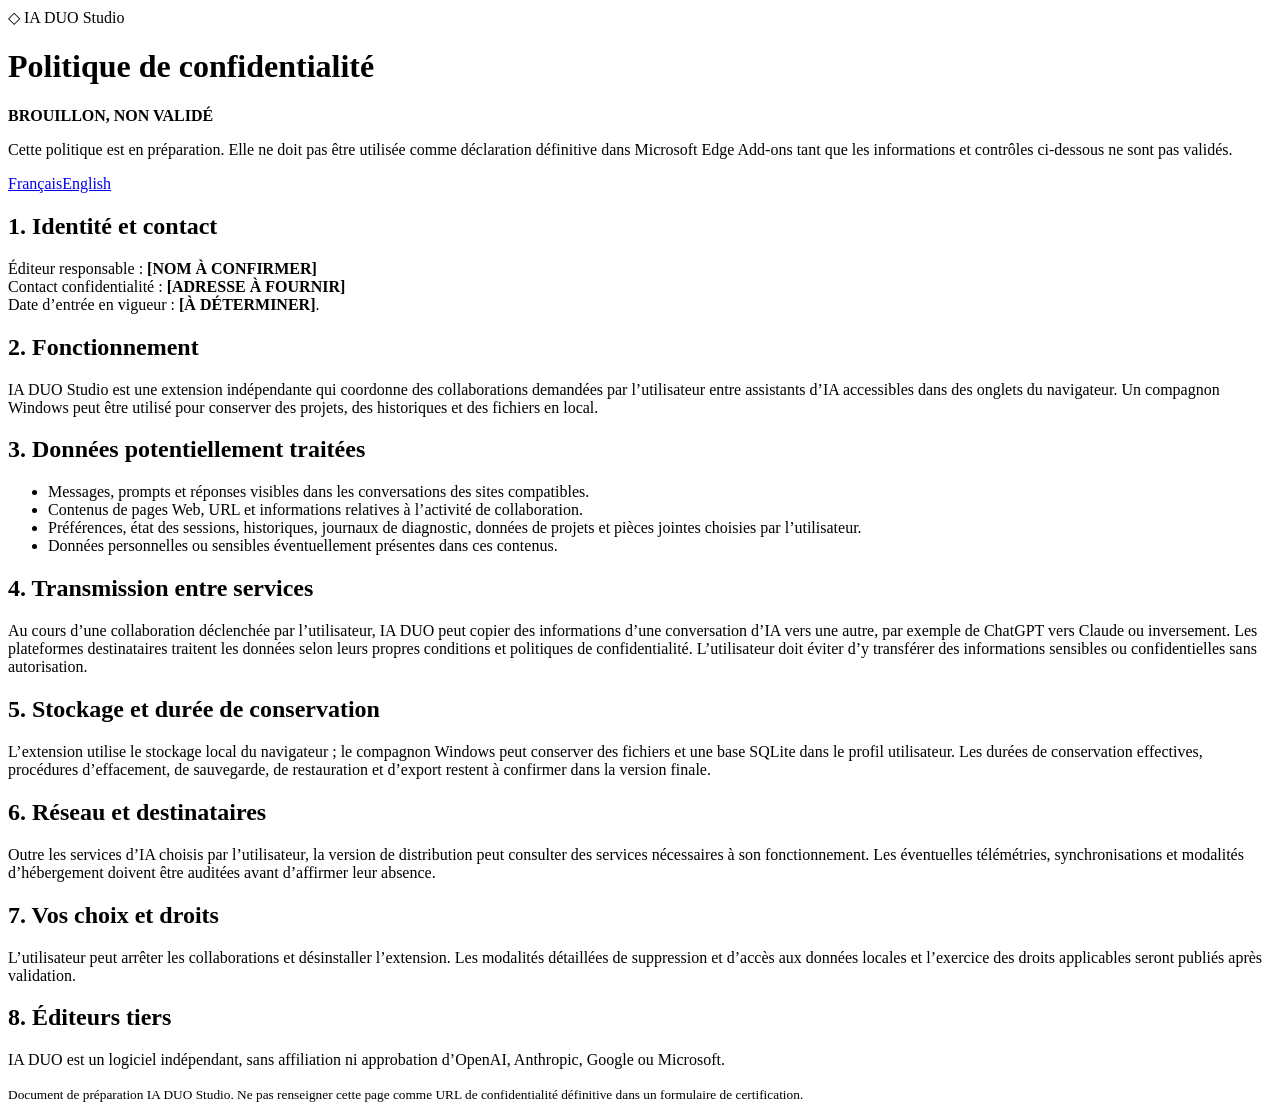
==== index.html @ 8c2fff0d "Add bilingual draft privacy site: index.html" ====
<!doctype html><html lang="fr"><head><meta charset="utf-8"><meta name="viewport" content="width=device-width,initial-scale=1"><meta name="robots" content="noindex,nofollow"><title>IA DUO Studio | Politique de confidentialité (brouillon)</title><link rel="stylesheet" href="style.css"></head><body><header>◇ IA DUO Studio</header><main><h1>Politique de confidentialité</h1><div class="notice"><strong>BROUILLON, NON VALIDÉ</strong><p>Cette politique est en préparation. Elle ne doit pas être utilisée comme déclaration définitive dans Microsoft Edge Add-ons tant que les informations et contrôles ci-dessous ne sont pas validés.</p></div><nav><a href="index.html">Français</a><a href="en.html" lang="en">English</a></nav><h2>1. Identité et contact</h2><p>Éditeur responsable : <strong>[NOM À CONFIRMER]</strong><br>Contact confidentialité : <strong>[ADRESSE À FOURNIR]</strong><br>Date d’entrée en vigueur : <strong>[À DÉTERMINER]</strong>.</p><h2>2. Fonctionnement</h2><p>IA DUO Studio est une extension indépendante qui coordonne des collaborations demandées par l’utilisateur entre assistants d’IA accessibles dans des onglets du navigateur. Un compagnon Windows peut être utilisé pour conserver des projets, des historiques et des fichiers en local.</p><h2>3. Données potentiellement traitées</h2><ul><li>Messages, prompts et réponses visibles dans les conversations des sites compatibles.</li><li>Contenus de pages Web, URL et informations relatives à l’activité de collaboration.</li><li>Préférences, état des sessions, historiques, journaux de diagnostic, données de projets et pièces jointes choisies par l’utilisateur.</li><li>Données personnelles ou sensibles éventuellement présentes dans ces contenus.</li></ul><h2>4. Transmission entre services</h2><p>Au cours d’une collaboration déclenchée par l’utilisateur, IA DUO peut copier des informations d’une conversation d’IA vers une autre, par exemple de ChatGPT vers Claude ou inversement. Les plateformes destinataires traitent les données selon leurs propres conditions et politiques de confidentialité. L’utilisateur doit éviter d’y transférer des informations sensibles ou confidentielles sans autorisation.</p><h2>5. Stockage et durée de conservation</h2><p>L’extension utilise le stockage local du navigateur ; le compagnon Windows peut conserver des fichiers et une base SQLite dans le profil utilisateur. Les durées de conservation effectives, procédures d’effacement, de sauvegarde, de restauration et d’export restent à confirmer dans la version finale.</p><h2>6. Réseau et destinataires</h2><p>Outre les services d’IA choisis par l’utilisateur, la version de distribution peut consulter des services nécessaires à son fonctionnement. Les éventuelles télémétries, synchronisations et modalités d’hébergement doivent être auditées avant d’affirmer leur absence.</p><h2>7. Vos choix et droits</h2><p>L’utilisateur peut arrêter les collaborations et désinstaller l’extension. Les modalités détaillées de suppression et d’accès aux données locales et l’exercice des droits applicables seront publiés après validation.</p><h2>8. Éditeurs tiers</h2><p>IA DUO est un logiciel indépendant, sans affiliation ni approbation d’OpenAI, Anthropic, Google ou Microsoft.</p><p><small>Document de préparation IA DUO Studio. Ne pas renseigner cette page comme URL de confidentialité définitive dans un formulaire de certification.</small></p></main></body></html>
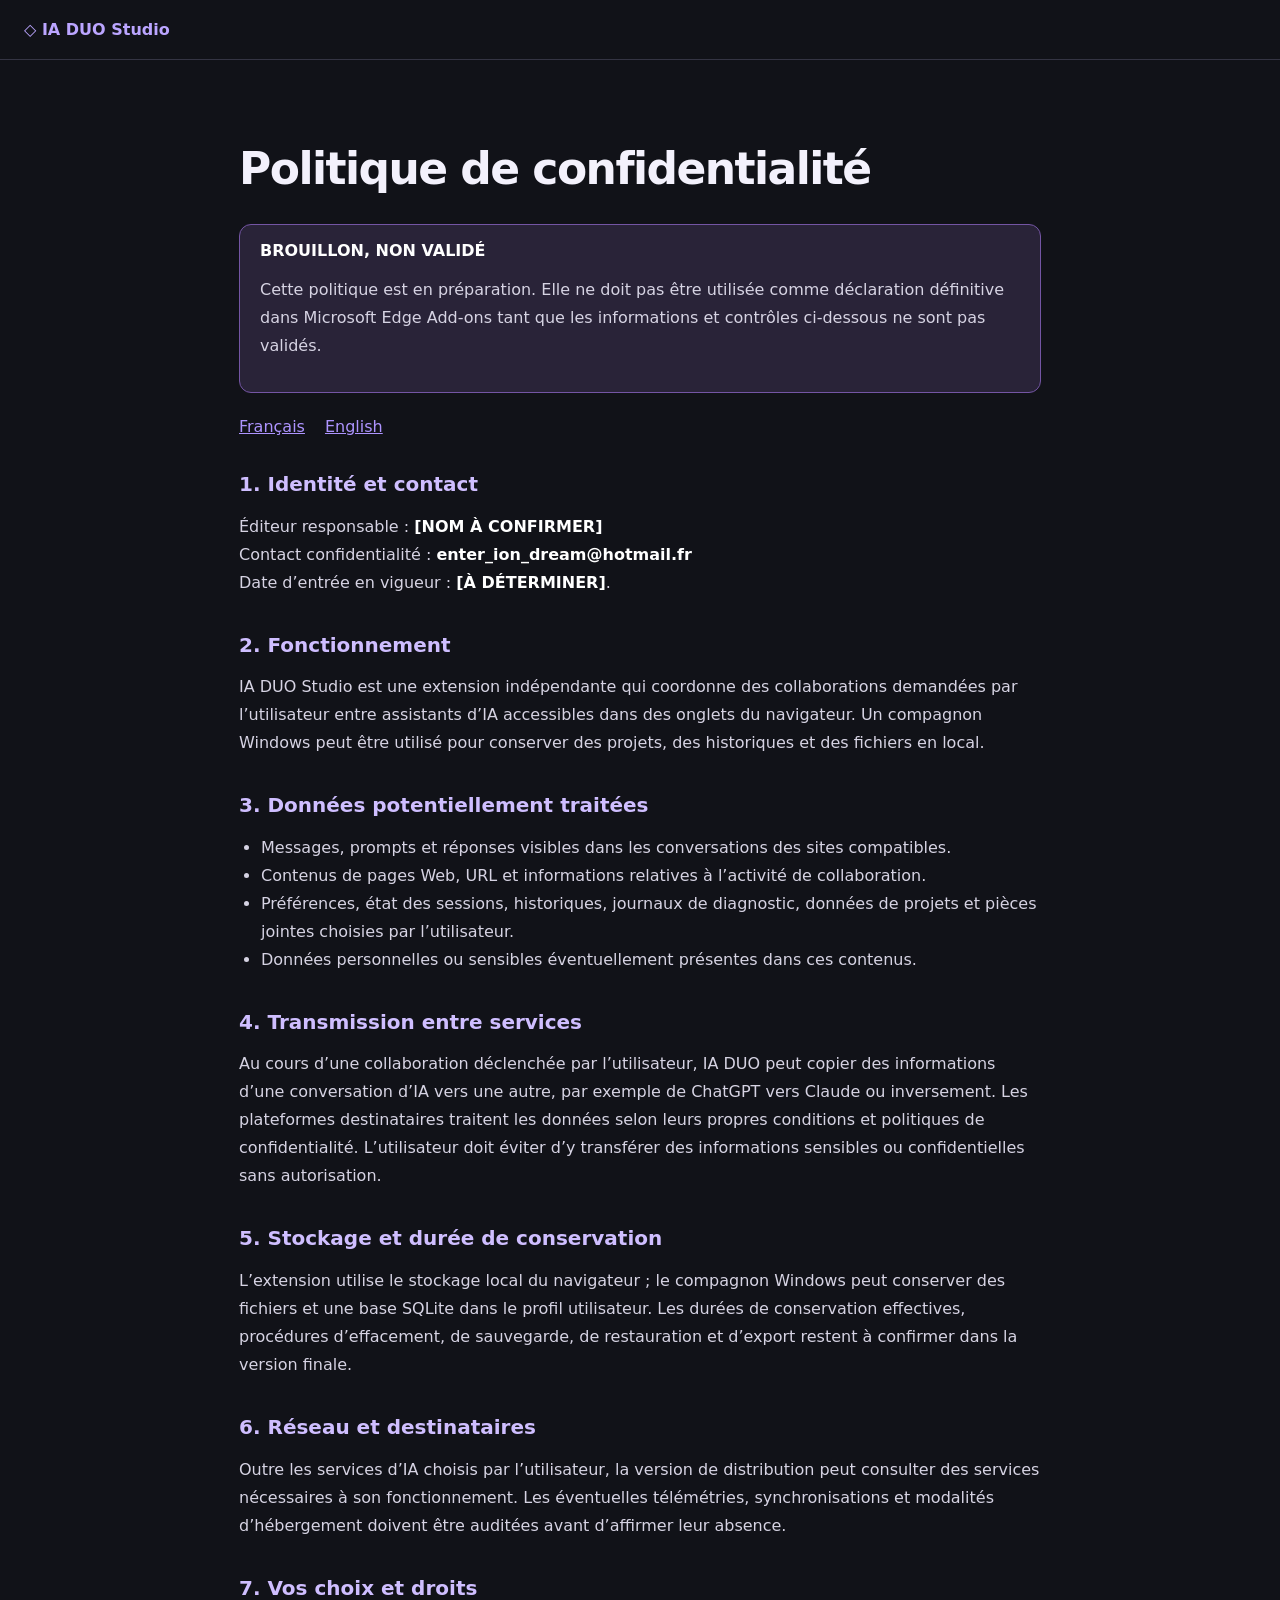
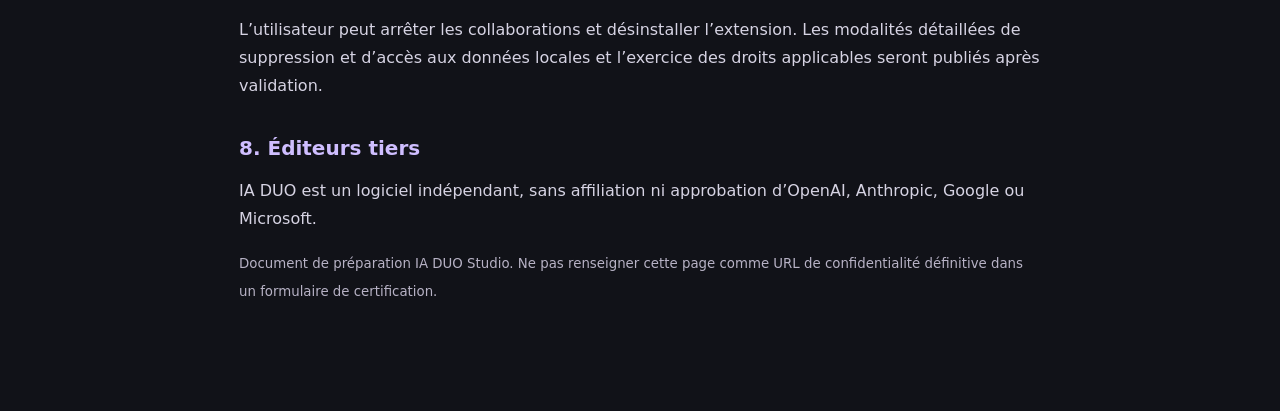
==== commit ebb35191: "Add chosen public privacy contact to draft index.html" ====
--- a/index.html
+++ b/index.html
@@ -1 +1 @@
-<!doctype html><html lang="fr"><head><meta charset="utf-8"><meta name="viewport" content="width=device-width,initial-scale=1"><meta name="robots" content="noindex,nofollow"><title>IA DUO Studio | Politique de confidentialité (brouillon)</title><link rel="stylesheet" href="style.css"></head><body><header>◇ IA DUO Studio</header><main><h1>Politique de confidentialité</h1><div class="notice"><strong>BROUILLON, NON VALIDÉ</strong><p>Cette politique est en préparation. Elle ne doit pas être utilisée comme déclaration définitive dans Microsoft Edge Add-ons tant que les informations et contrôles ci-dessous ne sont pas validés.</p></div><nav><a href="index.html">Français</a><a href="en.html" lang="en">English</a></nav><h2>1. Identité et contact</h2><p>Éditeur responsable : <strong>[NOM À CONFIRMER]</strong><br>Contact confidentialité : <strong>[ADRESSE À FOURNIR]</strong><br>Date d’entrée en vigueur : <strong>[À DÉTERMINER]</strong>.</p><h2>2. Fonctionnement</h2><p>IA DUO Studio est une extension indépendante qui coordonne des collaborations demandées par l’utilisateur entre assistants d’IA accessibles dans des onglets du navigateur. Un compagnon Windows peut être utilisé pour conserver des projets, des historiques et des fichiers en local.</p><h2>3. Données potentiellement traitées</h2><ul><li>Messages, prompts et réponses visibles dans les conversations des sites compatibles.</li><li>Contenus de pages Web, URL et informations relatives à l’activité de collaboration.</li><li>Préférences, état des sessions, historiques, journaux de diagnostic, données de projets et pièces jointes choisies par l’utilisateur.</li><li>Données personnelles ou sensibles éventuellement présentes dans ces contenus.</li></ul><h2>4. Transmission entre services</h2><p>Au cours d’une collaboration déclenchée par l’utilisateur, IA DUO peut copier des informations d’une conversation d’IA vers une autre, par exemple de ChatGPT vers Claude ou inversement. Les plateformes destinataires traitent les données selon leurs propres conditions et politiques de confidentialité. L’utilisateur doit éviter d’y transférer des informations sensibles ou confidentielles sans autorisation.</p><h2>5. Stockage et durée de conservation</h2><p>L’extension utilise le stockage local du navigateur ; le compagnon Windows peut conserver des fichiers et une base SQLite dans le profil utilisateur. Les durées de conservation effectives, procédures d’effacement, de sauvegarde, de restauration et d’export restent à confirmer dans la version finale.</p><h2>6. Réseau et destinataires</h2><p>Outre les services d’IA choisis par l’utilisateur, la version de distribution peut consulter des services nécessaires à son fonctionnement. Les éventuelles télémétries, synchronisations et modalités d’hébergement doivent être auditées avant d’affirmer leur absence.</p><h2>7. Vos choix et droits</h2><p>L’utilisateur peut arrêter les collaborations et désinstaller l’extension. Les modalités détaillées de suppression et d’accès aux données locales et l’exercice des droits applicables seront publiés après validation.</p><h2>8. Éditeurs tiers</h2><p>IA DUO est un logiciel indépendant, sans affiliation ni approbation d’OpenAI, Anthropic, Google ou Microsoft.</p><p><small>Document de préparation IA DUO Studio. Ne pas renseigner cette page comme URL de confidentialité définitive dans un formulaire de certification.</small></p></main></body></html>+<!doctype html><html lang="fr"><head><meta charset="utf-8"><meta name="viewport" content="width=device-width,initial-scale=1"><meta name="robots" content="noindex,nofollow"><title>IA DUO Studio | Politique de confidentialité (brouillon)</title><link rel="stylesheet" href="style.css"></head><body><header>◇ IA DUO Studio</header><main><h1>Politique de confidentialité</h1><div class="notice"><strong>BROUILLON, NON VALIDÉ</strong><p>Cette politique est en préparation. Elle ne doit pas être utilisée comme déclaration définitive dans Microsoft Edge Add-ons tant que les informations et contrôles ci-dessous ne sont pas validés.</p></div><nav><a href="index.html">Français</a><a href="en.html" lang="en">English</a></nav><h2>1. Identité et contact</h2><p>Éditeur responsable : <strong>[NOM À CONFIRMER]</strong><br>Contact confidentialité : <strong>enter_ion_dream@hotmail.fr</strong><br>Date d’entrée en vigueur : <strong>[À DÉTERMINER]</strong>.</p><h2>2. Fonctionnement</h2><p>IA DUO Studio est une extension indépendante qui coordonne des collaborations demandées par l’utilisateur entre assistants d’IA accessibles dans des onglets du navigateur. Un compagnon Windows peut être utilisé pour conserver des projets, des historiques et des fichiers en local.</p><h2>3. Données potentiellement traitées</h2><ul><li>Messages, prompts et réponses visibles dans les conversations des sites compatibles.</li><li>Contenus de pages Web, URL et informations relatives à l’activité de collaboration.</li><li>Préférences, état des sessions, historiques, journaux de diagnostic, données de projets et pièces jointes choisies par l’utilisateur.</li><li>Données personnelles ou sensibles éventuellement présentes dans ces contenus.</li></ul><h2>4. Transmission entre services</h2><p>Au cours d’une collaboration déclenchée par l’utilisateur, IA DUO peut copier des informations d’une conversation d’IA vers une autre, par exemple de ChatGPT vers Claude ou inversement. Les plateformes destinataires traitent les données selon leurs propres conditions et politiques de confidentialité. L’utilisateur doit éviter d’y transférer des informations sensibles ou confidentielles sans autorisation.</p><h2>5. Stockage et durée de conservation</h2><p>L’extension utilise le stockage local du navigateur ; le compagnon Windows peut conserver des fichiers et une base SQLite dans le profil utilisateur. Les durées de conservation effectives, procédures d’effacement, de sauvegarde, de restauration et d’export restent à confirmer dans la version finale.</p><h2>6. Réseau et destinataires</h2><p>Outre les services d’IA choisis par l’utilisateur, la version de distribution peut consulter des services nécessaires à son fonctionnement. Les éventuelles télémétries, synchronisations et modalités d’hébergement doivent être auditées avant d’affirmer leur absence.</p><h2>7. Vos choix et droits</h2><p>L’utilisateur peut arrêter les collaborations et désinstaller l’extension. Les modalités détaillées de suppression et d’accès aux données locales et l’exercice des droits applicables seront publiés après validation.</p><h2>8. Éditeurs tiers</h2><p>IA DUO est un logiciel indépendant, sans affiliation ni approbation d’OpenAI, Anthropic, Google ou Microsoft.</p><p><small>Document de préparation IA DUO Studio. Ne pas renseigner cette page comme URL de confidentialité définitive dans un formulaire de certification.</small></p></main></body></html>
--- a/style.css
+++ b/style.css
@@ -0,0 +1 @@
+:root{color-scheme:dark;font-family:system-ui,-apple-system,Segoe UI,Roboto,sans-serif;background:#111218;color:#f3f1fc}*{box-sizing:border-box}body{margin:0}main{max-width:850px;margin:0 auto;padding:54px 24px 90px}h1{font-size:clamp(30px,5vw,44px);letter-spacing:-.035em}h2{margin-top:36px;font-size:20px;color:#cfbeff}p,li{line-height:1.75;color:#d6d3e3}a{color:#ae94ff}header{border-bottom:1px solid #343443;padding:20px 24px;color:#bba5ff;font-weight:750}strong{color:white}.notice{background:#292338;border:1px solid #7455a4;border-radius:12px;padding:16px 20px}small{color:#b7b2c5}nav{display:flex;gap:20px;margin:24px 0}ul{padding-left:22px}
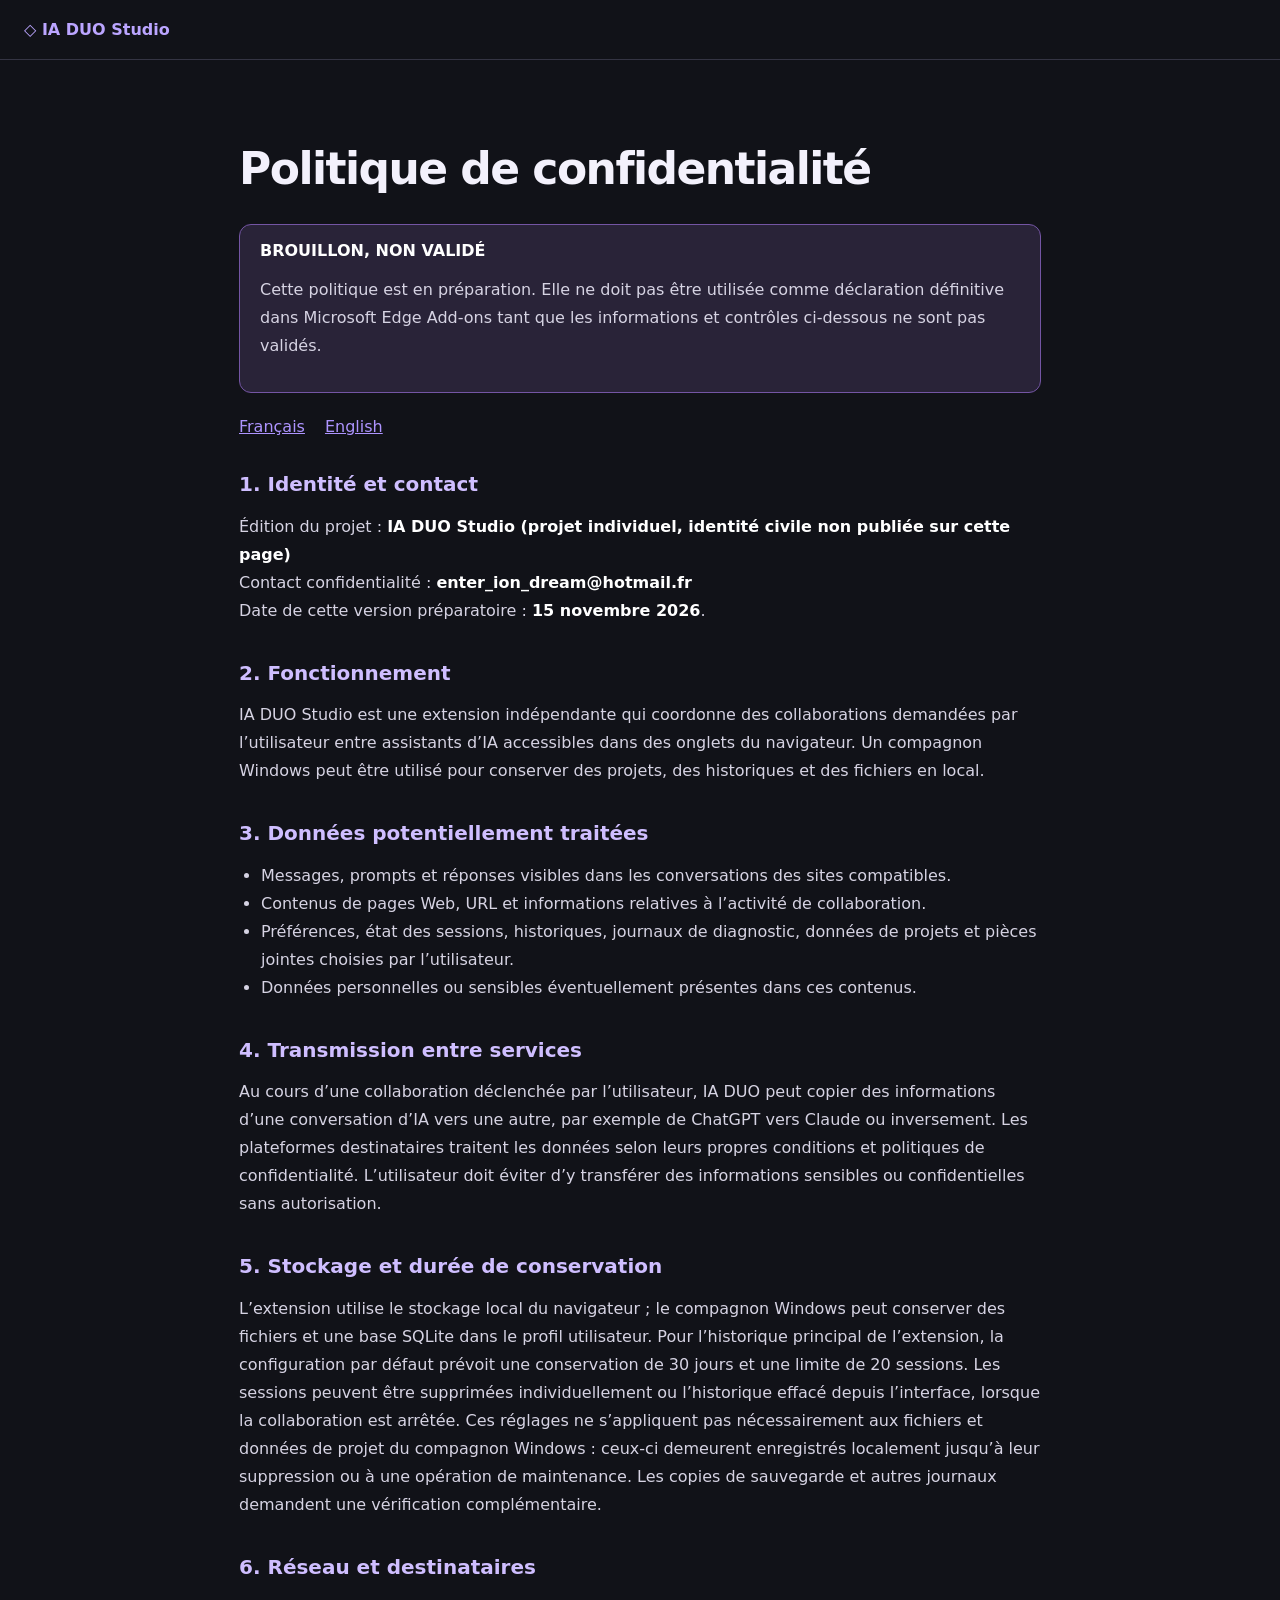
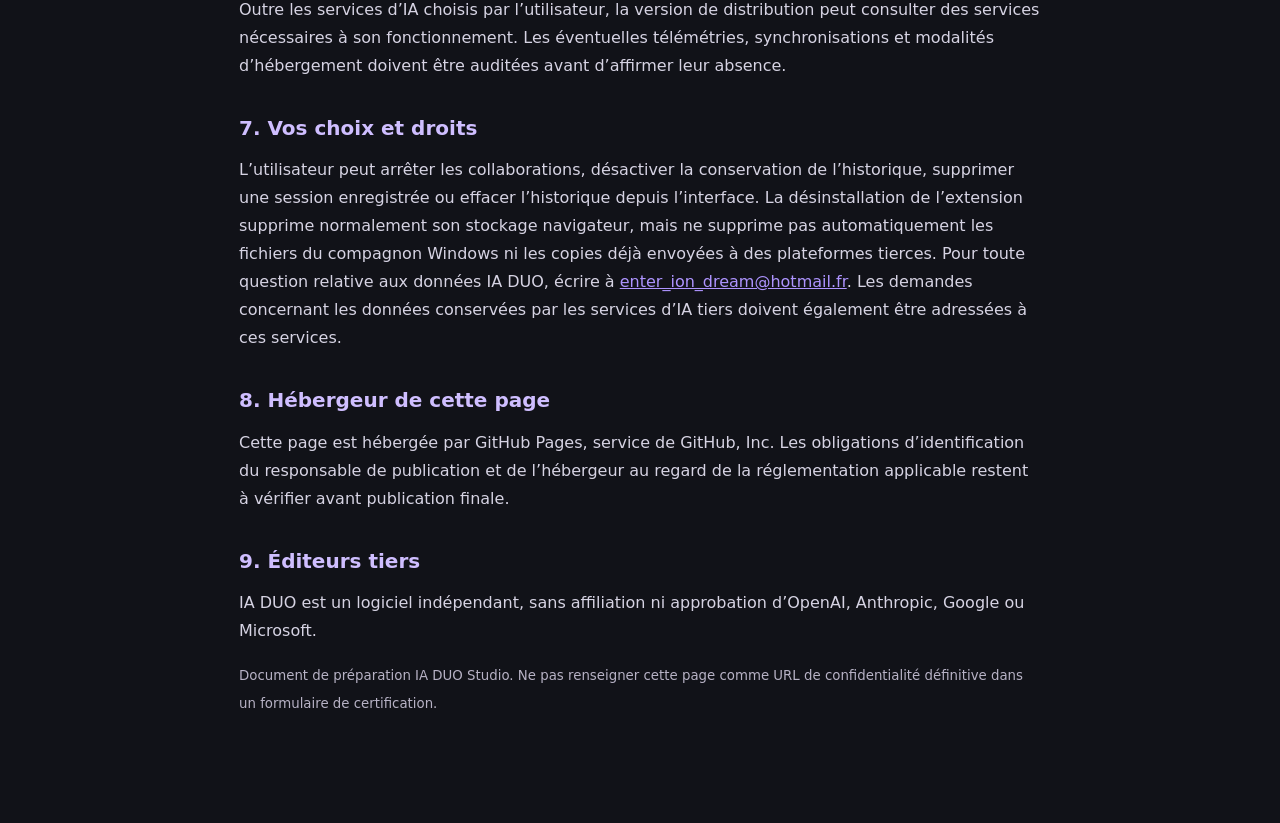
==== commit 3394d708: "Document verified local retention and privacy contact in draft index.html" ====
--- a/index.html
+++ b/index.html
@@ -1 +1 @@
-<!doctype html><html lang="fr"><head><meta charset="utf-8"><meta name="viewport" content="width=device-width,initial-scale=1"><meta name="robots" content="noindex,nofollow"><title>IA DUO Studio | Politique de confidentialité (brouillon)</title><link rel="stylesheet" href="style.css"></head><body><header>◇ IA DUO Studio</header><main><h1>Politique de confidentialité</h1><div class="notice"><strong>BROUILLON, NON VALIDÉ</strong><p>Cette politique est en préparation. Elle ne doit pas être utilisée comme déclaration définitive dans Microsoft Edge Add-ons tant que les informations et contrôles ci-dessous ne sont pas validés.</p></div><nav><a href="index.html">Français</a><a href="en.html" lang="en">English</a></nav><h2>1. Identité et contact</h2><p>Éditeur responsable : <strong>[NOM À CONFIRMER]</strong><br>Contact confidentialité : <strong>enter_ion_dream@hotmail.fr</strong><br>Date d’entrée en vigueur : <strong>[À DÉTERMINER]</strong>.</p><h2>2. Fonctionnement</h2><p>IA DUO Studio est une extension indépendante qui coordonne des collaborations demandées par l’utilisateur entre assistants d’IA accessibles dans des onglets du navigateur. Un compagnon Windows peut être utilisé pour conserver des projets, des historiques et des fichiers en local.</p><h2>3. Données potentiellement traitées</h2><ul><li>Messages, prompts et réponses visibles dans les conversations des sites compatibles.</li><li>Contenus de pages Web, URL et informations relatives à l’activité de collaboration.</li><li>Préférences, état des sessions, historiques, journaux de diagnostic, données de projets et pièces jointes choisies par l’utilisateur.</li><li>Données personnelles ou sensibles éventuellement présentes dans ces contenus.</li></ul><h2>4. Transmission entre services</h2><p>Au cours d’une collaboration déclenchée par l’utilisateur, IA DUO peut copier des informations d’une conversation d’IA vers une autre, par exemple de ChatGPT vers Claude ou inversement. Les plateformes destinataires traitent les données selon leurs propres conditions et politiques de confidentialité. L’utilisateur doit éviter d’y transférer des informations sensibles ou confidentielles sans autorisation.</p><h2>5. Stockage et durée de conservation</h2><p>L’extension utilise le stockage local du navigateur ; le compagnon Windows peut conserver des fichiers et une base SQLite dans le profil utilisateur. Les durées de conservation effectives, procédures d’effacement, de sauvegarde, de restauration et d’export restent à confirmer dans la version finale.</p><h2>6. Réseau et destinataires</h2><p>Outre les services d’IA choisis par l’utilisateur, la version de distribution peut consulter des services nécessaires à son fonctionnement. Les éventuelles télémétries, synchronisations et modalités d’hébergement doivent être auditées avant d’affirmer leur absence.</p><h2>7. Vos choix et droits</h2><p>L’utilisateur peut arrêter les collaborations et désinstaller l’extension. Les modalités détaillées de suppression et d’accès aux données locales et l’exercice des droits applicables seront publiés après validation.</p><h2>8. Éditeurs tiers</h2><p>IA DUO est un logiciel indépendant, sans affiliation ni approbation d’OpenAI, Anthropic, Google ou Microsoft.</p><p><small>Document de préparation IA DUO Studio. Ne pas renseigner cette page comme URL de confidentialité définitive dans un formulaire de certification.</small></p></main></body></html>+<!doctype html><html lang="fr"><head><meta charset="utf-8"><meta name="viewport" content="width=device-width,initial-scale=1"><meta name="robots" content="noindex,nofollow"><title>IA DUO Studio | Politique de confidentialité (brouillon)</title><link rel="stylesheet" href="style.css"></head><body><header>◇ IA DUO Studio</header><main><h1>Politique de confidentialité</h1><div class="notice"><strong>BROUILLON, NON VALIDÉ</strong><p>Cette politique est en préparation. Elle ne doit pas être utilisée comme déclaration définitive dans Microsoft Edge Add-ons tant que les informations et contrôles ci-dessous ne sont pas validés.</p></div><nav><a href="index.html">Français</a><a href="en.html" lang="en">English</a></nav><h2>1. Identité et contact</h2><p>Édition du projet : <strong>IA DUO Studio (projet individuel, identité civile non publiée sur cette page)</strong><br>Contact confidentialité : <strong>enter_ion_dream@hotmail.fr</strong><br>Date de cette version préparatoire : <strong>15 novembre 2026</strong>.</p><h2>2. Fonctionnement</h2><p>IA DUO Studio est une extension indépendante qui coordonne des collaborations demandées par l’utilisateur entre assistants d’IA accessibles dans des onglets du navigateur. Un compagnon Windows peut être utilisé pour conserver des projets, des historiques et des fichiers en local.</p><h2>3. Données potentiellement traitées</h2><ul><li>Messages, prompts et réponses visibles dans les conversations des sites compatibles.</li><li>Contenus de pages Web, URL et informations relatives à l’activité de collaboration.</li><li>Préférences, état des sessions, historiques, journaux de diagnostic, données de projets et pièces jointes choisies par l’utilisateur.</li><li>Données personnelles ou sensibles éventuellement présentes dans ces contenus.</li></ul><h2>4. Transmission entre services</h2><p>Au cours d’une collaboration déclenchée par l’utilisateur, IA DUO peut copier des informations d’une conversation d’IA vers une autre, par exemple de ChatGPT vers Claude ou inversement. Les plateformes destinataires traitent les données selon leurs propres conditions et politiques de confidentialité. L’utilisateur doit éviter d’y transférer des informations sensibles ou confidentielles sans autorisation.</p><h2>5. Stockage et durée de conservation</h2><p>L’extension utilise le stockage local du navigateur ; le compagnon Windows peut conserver des fichiers et une base SQLite dans le profil utilisateur. Pour l’historique principal de l’extension, la configuration par défaut prévoit une conservation de 30 jours et une limite de 20 sessions. Les sessions peuvent être supprimées individuellement ou l’historique effacé depuis l’interface, lorsque la collaboration est arrêtée. Ces réglages ne s’appliquent pas nécessairement aux fichiers et données de projet du compagnon Windows : ceux-ci demeurent enregistrés localement jusqu’à leur suppression ou à une opération de maintenance. Les copies de sauvegarde et autres journaux demandent une vérification complémentaire.</p><h2>6. Réseau et destinataires</h2><p>Outre les services d’IA choisis par l’utilisateur, la version de distribution peut consulter des services nécessaires à son fonctionnement. Les éventuelles télémétries, synchronisations et modalités d’hébergement doivent être auditées avant d’affirmer leur absence.</p><h2>7. Vos choix et droits</h2><p>L’utilisateur peut arrêter les collaborations, désactiver la conservation de l’historique, supprimer une session enregistrée ou effacer l’historique depuis l’interface. La désinstallation de l’extension supprime normalement son stockage navigateur, mais ne supprime pas automatiquement les fichiers du compagnon Windows ni les copies déjà envoyées à des plateformes tierces. Pour toute question relative aux données IA DUO, écrire à <a href="mailto:enter_ion_dream@hotmail.fr">enter_ion_dream@hotmail.fr</a>. Les demandes concernant les données conservées par les services d’IA tiers doivent également être adressées à ces services.</p><h2>8. Hébergeur de cette page</h2><p>Cette page est hébergée par GitHub Pages, service de GitHub, Inc. Les obligations d’identification du responsable de publication et de l’hébergeur au regard de la réglementation applicable restent à vérifier avant publication finale.</p><h2>9. Éditeurs tiers</h2><p>IA DUO est un logiciel indépendant, sans affiliation ni approbation d’OpenAI, Anthropic, Google ou Microsoft.</p><p><small>Document de préparation IA DUO Studio. Ne pas renseigner cette page comme URL de confidentialité définitive dans un formulaire de certification.</small></p></main></body></html>
